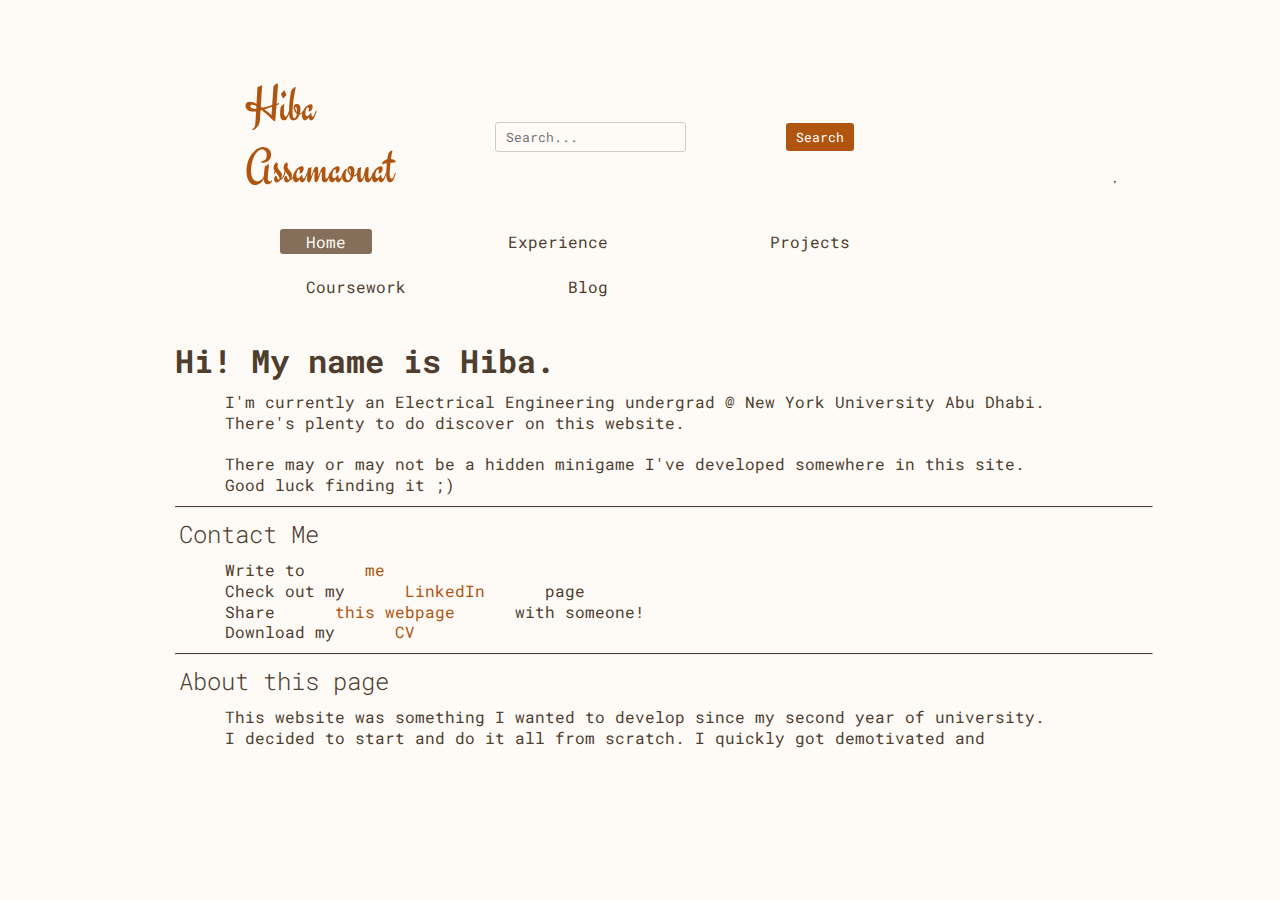
==== index.html @ d179803a "File Upload" ====
<!DOCTYPE html>
<html lang="en">
<head>
    <meta charset="UTF-8">
    <meta name="viewport" content="width=device-width, initial-scale=1.0">
    
    <title>Hiba Assamaouat</title>
    
    <!-- Google Fonts -->
    <link rel="preconnect" href="https://fonts.googleapis.com">
    <link rel="preconnect" href="https://fonts.gstatic.com" crossorigin>
    <link href="https://fonts.googleapis.com/css2?family=Engagement&family=Roboto+Mono:ital,wght@0,100..700;1,100..700&display=swap" rel="stylesheet">
    
    <!-- Google Icons -->
    <link rel="stylesheet" href="https://fonts.googleapis.com/css2?family=Material+Symbols+Outlined:opsz,wght,FILL,GRAD@20..48,100..700,0..1,-50..200&icon_names=search" />
    <link rel="stylesheet" href="https://fonts.googleapis.com/css2?family=Material+Symbols+Outlined:opsz,wght,FILL,GRAD@24,400,0,0&icon_names=home" />
    
    <!-- CSS File -->
    <link rel="stylesheet" href="styles.css">
    <!-- Link to external JavaScript file -->
    <script src="searchbar.js" defer></script>

</head>

<body>
    
    <!-- Header & Navigation -->
    <header>
        <nav class="class-nav-bar">
            <header>
                <h1 class="title">Hiba Assamaouat</h1>

                <div class="search-container">
                    <input type="text" placeholder="Search..." class="search-input" id="searchInput">
                    <button class="search-btn" id="searchBtn">Search</button>
                </div>
                <!-- <span class="material-symbols-outlined">
                    search
                </span> -->
            </header>
            <!-- search icon -->
            
            <!-- navigation bar -->
            <ul>
                <!-- Home -->
                <li> <a class="active" href = "index.html" > Home </a></li> <!-- first item of the list with its hyperlink -->
                <!-- Experience -->
                <li> <a href = "experience.html" > Experience </a></li>
                <!-- Projects -->
                <li> <a href = "projects.html" > Projects </a></li>
                <!-- Coursework -->
                <li> <a href = "coursework.html" > Coursework </a></li>
                <!-- Blog -->
                <li> <a href = "blog.html" > Blog </a></li>
            </ul>

        </nav>

        <hr class="class-divider">
    </header>

    <!-- Main Content -->
    <main>
        <section class="intro">
            <h1>Hi! My name is Hiba.</h1>
            <p>
                I'm currently an Electrical Engineering undergrad @ New York University Abu Dhabi.
                <br>
                There's plenty to do discover on this website.
                <br> <br>
                There may or may not be a hidden minigame I've developed somewhere in this site. Good luck finding it ;)
            </p>
        </section>

        <hr class="class-divider-thin">

        <section class="contact">
            <h2>Contact Me</h2>
            <p>
                Write to <a href="mailto:ha1647@nyu.edu">me</a><br>
                Check out my <a href="https://www.linkedin.com/in/hiba-assamaouat" target="_blank">LinkedIn</a> page<br>
                Share <a href="www.linkedin.com/in/hiba-assamaouat" target="_blank">this webpage</a> with someone!<br>
                Download my <a href="CV.pdf" download>CV</a><br>
                <!-- You can also send me a message in the comment box: -->
            </p>

            <!-- Comment Box
            <form action="#" method="post">
                <textarea name="message" rows="4" placeholder="Write your message here..."></textarea><br>
                <button type="submit">Send</button>
            </form> -->

        </section>
        <hr class="class-divider-thin">

        <section class="about">
            <h2>About this page</h2>
            <p>
                This website was something I wanted to develop since my second year of university. I decided to start and do it all from scratch.
                I quickly got demotivated and  
            </p>
        </section>

    </main>

</body>
</html>
---- styles.css ----
* {
    background-color: #FEFBF7;
    color: #4E3E30;
    font-family: "Roboto Mono", monospace;
    font-optical-sizing: auto;
    font-weight: 00;
    font-style: normal;
    
    margin-top: 10px;
    margin-bottom: 10px;
    margin-right: 50px;
    margin-left: 50px;
}
a{
    text-decoration: none; /* Removes the underline */
    color: #af550f;
}
a:hover{
    background-color: #af550f;
    color: #FEFBF7;
}
p{
    line-height: 1.3;
}

.title {
    font-family: "Engagement", cursive !important;
    font-weight: 400;
    font-size:50px;
    font-style: normal;
    color: #af550f;
}
h1{
    margin: 0px;
    padding: 0px;
    border: 0px;
}
h2{
    margin: 4px;
    font-weight: 300;
}
h3{
    /* margin: 8px; */
    font-size:20px;
    font-weight: 500;}

body{
    margin: 25px;
}

.row {display: flex;}
  
.column {
    flex: 33.33%;
    padding: 5px;
}

/* -- Navigation Bar Settings --  */
ul {
    list-style-type: none; /* Removes the bullet points */
    margin: 0;
    padding: -2px;
    overflow: hidden;
    background-color: #FEFBF7;
    /* box-shadow: 0 4px 6px rgba(0, 0, 0, 0.1); Optional: Add shadow for depth */
}

/* List items */
li {
    float: left;
    overflow: hidden;
    padding: 0px;
    margin: 0 5px; /* Adjust this for spacing between buttons */
}

/* Navigation links */
li a {
    display: inline-block;
    border-radius: 3px;
    color: #4E3E30; /* Corrected color code */
    text-align: center;
    padding: 2px 26px;
    text-decoration: none; /* Removes underline */
    font-size: 16px;
    /* font-weight: bold; Makes the text bold */
    transition: background-color 0.3s, color 0.6s; /*Smooth transition*/
}

/* Hover effect */
li a:hover {
    background-color: #af550f;
    color: #FEFBF7;
}

/* Active link styling */
li a.active {
    background-color: #856e5a; /* Active state color */
    color: #FEFBF7;
}

/* Search Bar */
/* .search-container {
    border-radius: 3px;
    display: inline-flex;
    align-items: center;
}

.search-btn {
    border-radius: 3px;
    background-color: #af550f;
    color: white;
    border: none;
    padding: 5px 10px;
    cursor: pointer;
    border-radius: 3px;
    margin-left: 5px;
    transition: background-color 0.3s;
}

.search-btn:hover {
    border-radius: 3px;
    background-color: #856e5a;
}
/* search bar positioning */
header {
    display: flex;
    justify-content: space-between;
    align-items: center;
    padding: 10px;
} */

.name {
    margin: 0;
}

.search-bar {
    padding: 5px;
    width: 200px; /* Adjust width as needed */
}

/* Responsive design */
@media screen and (max-width: 768px) {
    ul {
        text-align: center;
    }

    li {
        float: none; /* Stack list items vertically */
    }
}


/* ********************** */




.active {
    background-color: rgba(133, 110, 90, 0.2); /* White background with 50% opacity */
    /* background-color: #856E5A; */
    color: #4E3E30;
  }

hr.class-divider{ /* hr = horizontal rule */
    /* Solid border */
    border-top: 2px solid #4E3E30;}

hr.class-divider-thin{
    border-top: 1px solid #4E3E30;
    margin-right: 2px;
}


/* Project Box Template */
.box {
    background-color: white;
    border-radius: 15px; /* Rounded corners */
    box-shadow: 0 4px 8px rgba(0, 0, 0, 0.1); /* Subtle shadow */
    padding: 20px;
    max-width: 400px;
    text-align: center;
}
/* Container for two-column layout */
.projects-container {
    display: flex;
    flex-wrap: wrap; /* Ensures responsiveness */
    justify-content: center;
    gap: 20px; /* Space between boxes */
    margin-top: 30px;
}
/* Image Config */
img{
    border-radius: 3px;
}

/* Coursework Box Template */
.course-box {
    background: white;
    border-radius: 8px;
    box-shadow: 0 4px 6px rgba(0, 0, 0, 0.1);
    padding: 10px;
    text-align: center;
    display: inline-block; /* Allows box width to adjust */
    min-width: 200px; /* Ensures it doesn't get too small */
    max-width:30%; /* Prevents it from exceeding container width */
    width: auto; /* Adapts to content */
    white-space: normal; /* Prevents text wrapping */
}

.course-title {
    background: white;
    font-size: 20px;
    font-weight: bold;
}

.semester {
    background: white;
    font-size: 12px;
    color: gray;
    margin-bottom: 10px;
}

.labels {
    background: white;
    font-size: 12px;
    display: flex;
    justify-content: center;
    gap: 10px;
}

.label {
    background: white;
    display: inline-block;
    background: #856e5a;
    color: white;
    padding: 5px 10px;
    border-radius: 4px;
    font-size: 10px;
}




/* --- Search Bar --- */
.search-container {
    border-radius: 3px;
    display: inline-flex;
    align-items: center;
}

.search-input {
    padding: 5px 10px;
    border: 1px solid #ccc;
    border-radius: 3px;
    outline: none;
}

.search-btn {
    border-radius: 3px;
    background-color: #af550f;
    color: white;
    border: none;
    padding: 5px 10px;
    cursor: pointer;
    transition: background-color 0.3s;
}

.search-btn:hover {
    background-color: #856e5a;
}

/* Highlight search results */
.highlight {
    background-color: yellow;
    font-weight: bold;
}
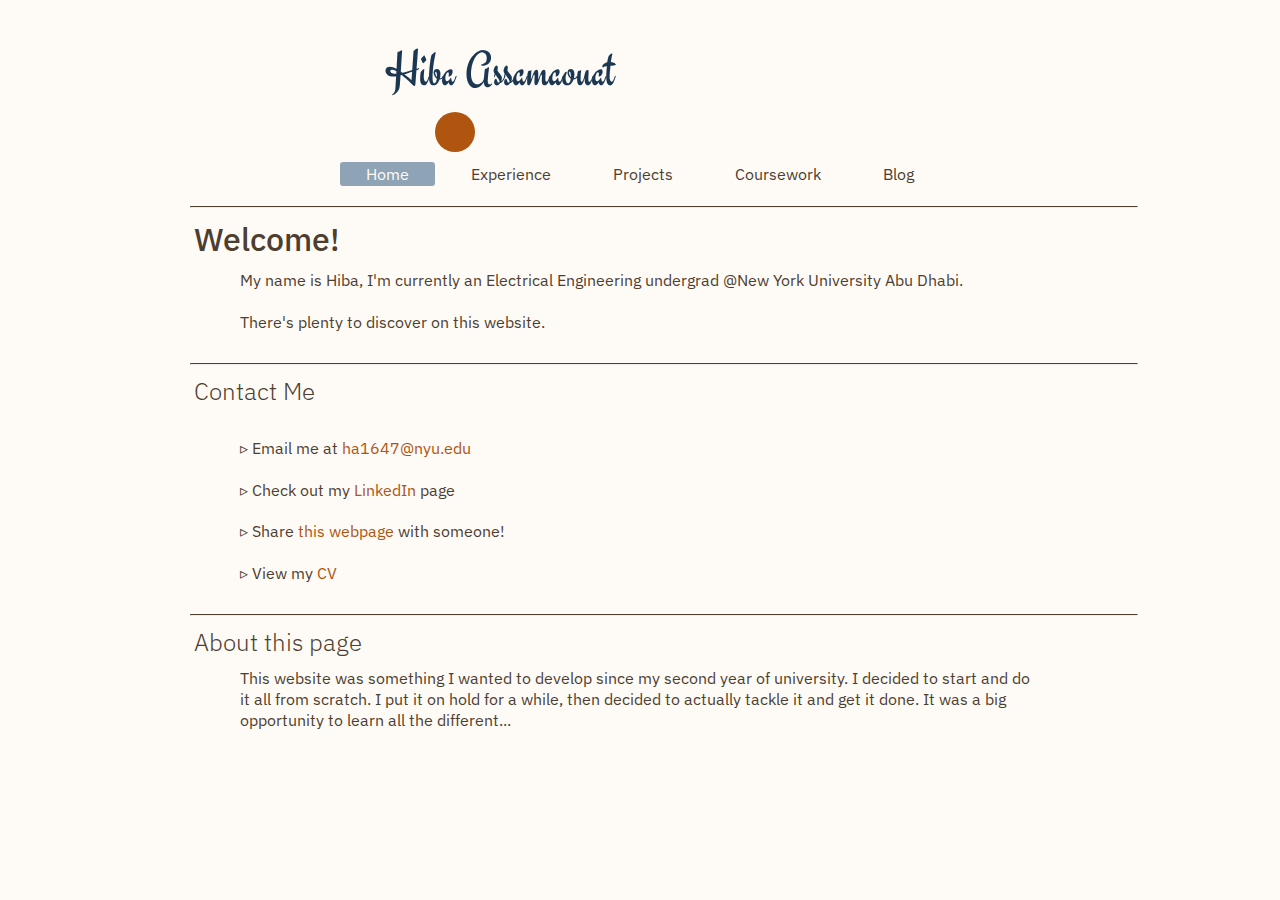
==== commit 0bdb2edd: "Add files via upload" ====
--- a/index.html
+++ b/index.html
@@ -1,107 +1,99 @@
 <!DOCTYPE html>
 <html lang="en">
 <head>
-    <meta charset="UTF-8">
-    <meta name="viewport" content="width=device-width, initial-scale=1.0">
-    
-    <title>Hiba Assamaouat</title>
-    
-    <!-- Google Fonts -->
-    <link rel="preconnect" href="https://fonts.googleapis.com">
-    <link rel="preconnect" href="https://fonts.gstatic.com" crossorigin>
-    <link href="https://fonts.googleapis.com/css2?family=Engagement&family=Roboto+Mono:ital,wght@0,100..700;1,100..700&display=swap" rel="stylesheet">
-    
-    <!-- Google Icons -->
-    <link rel="stylesheet" href="https://fonts.googleapis.com/css2?family=Material+Symbols+Outlined:opsz,wght,FILL,GRAD@20..48,100..700,0..1,-50..200&icon_names=search" />
-    <link rel="stylesheet" href="https://fonts.googleapis.com/css2?family=Material+Symbols+Outlined:opsz,wght,FILL,GRAD@24,400,0,0&icon_names=home" />
-    
-    <!-- CSS File -->
-    <link rel="stylesheet" href="styles.css">
-    <!-- Link to external JavaScript file -->
-    <script src="searchbar.js" defer></script>
+  <meta charset="UTF-8" />
+  <meta name="viewport" content="width=device-width, initial-scale=1.0" />
 
+  <title>Hiba Assamaouat</title>
+
+  <!-- Google Fonts -->
+  <link rel="preconnect" href="https://fonts.googleapis.com">
+  <link rel="preconnect" href="https://fonts.gstatic.com" crossorigin>
+  <link href="https://fonts.googleapis.com/css2?family=Engagement&family=IBM+Plex+Sans:ital,wght@0,100..700;1,100..700&family=IBM+Plex+Serif:ital,wght@0,100;0,200;0,300;0,400;0,500;0,600;0,700;1,100;1,200;1,300;1,400;1,500;1,600;1,700&display=swap" rel="stylesheet">
+
+  <!-- Google Icons -->
+  <link rel="stylesheet" href="https://fonts.googleapis.com/css2?family=Material+Symbols+Outlined:opsz,wght,FILL,GRAD@20..48,100..700,0..1,-50..200&icon_names=search" />
+  <link rel="stylesheet" href="https://fonts.googleapis.com/css2?family=Material+Symbols+Outlined:opsz,wght,FILL,GRAD@24,400,0,0&icon_names=home" />
+
+  <!-- CSS File -->
+  <link rel="stylesheet" href="styles.css" />
+  <script src="searchbar.js" defer></script>
 </head>
 
 <body>
-    
-    <!-- Header & Navigation -->
-    <header>
-        <nav class="class-nav-bar">
-            <header>
-                <h1 class="title">Hiba Assamaouat</h1>
 
-                <div class="search-container">
-                    <input type="text" placeholder="Search..." class="search-input" id="searchInput">
-                    <button class="search-btn" id="searchBtn">Search</button>
-                </div>
-                <!-- <span class="material-symbols-outlined">
-                    search
-                </span> -->
-            </header>
-            <!-- search icon -->
-            
-            <!-- navigation bar -->
-            <ul>
-                <!-- Home -->
-                <li> <a class="active" href = "index.html" > Home </a></li> <!-- first item of the list with its hyperlink -->
-                <!-- Experience -->
-                <li> <a href = "experience.html" > Experience </a></li>
-                <!-- Projects -->
-                <li> <a href = "projects.html" > Projects </a></li>
-                <!-- Coursework -->
-                <li> <a href = "coursework.html" > Coursework </a></li>
-                <!-- Blog -->
-                <li> <a href = "blog.html" > Blog </a></li>
-            </ul>
+  <header>
+    <div class="main-wrapper">
 
-        </nav>
+      <nav class="class-nav-bar">
+        <h1 class="title">Hiba Assamaouat</h1>
 
-        <hr class="class-divider">
-    </header>
+        <!-- <div class="search-container">
+          <input type="text" placeholder="Search..." class="search-input" id="searchInput" />
+          <button class="search-btn" id="searchBtn">Search</button>
+        </div> -->
+        <div class="search-wrapper">
+            <input type="text" class="search-input" placeholder="Search..." />
+            <button class="search-btn">
+              <svg class="search-icon" xmlns="http://www.w3.org/2000/svg" width="18" height="18" fill="white" viewBox="0 0 24 24">
+                <path d="M21 20l-4.35-4.35a7.5 7.5 0 10-1.41 1.41L20 21zM10 16a6 6 0 110-12 6 6 0 010 12z"/>
+              </svg>
+            </button>
+          </div>
+      </nav>
 
-    <!-- Main Content -->
-    <main>
-        <section class="intro">
-            <h1>Hi! My name is Hiba.</h1>
-            <p>
-                I'm currently an Electrical Engineering undergrad @ New York University Abu Dhabi.
-                <br>
-                There's plenty to do discover on this website.
-                <br> <br>
-                There may or may not be a hidden minigame I've developed somewhere in this site. Good luck finding it ;)
-            </p>
-        </section>
+      <ul class="nav-links">
+        <li><a class="active" href="index.html">Home</a></li>
+        <li><a href="experience.html">Experience</a></li>
+        <li class="dropdown">
+          <a href="projects.html">Projects</a>
+          <ul class="dropdown-menu">
+            <li><a href="engineering.html">Engineering Projects</a></li>
+            <li><a href="art.html">Art Projects</a></li>
+            <li><a href="otherprojects.html">Other Projects</a></li>
+          </ul>
+        </li>
+        <li><a href="coursework.html">Coursework</a></li>
+        <li><a href="blog.html">Blog</a></li>
+      </ul>
 
-        <hr class="class-divider-thin">
+  </header>
 
-        <section class="contact">
-            <h2>Contact Me</h2>
-            <p>
-                Write to <a href="mailto:ha1647@nyu.edu">me</a><br>
-                Check out my <a href="https://www.linkedin.com/in/hiba-assamaouat" target="_blank">LinkedIn</a> page<br>
-                Share <a href="www.linkedin.com/in/hiba-assamaouat" target="_blank">this webpage</a> with someone!<br>
-                Download my <a href="CV.pdf" download>CV</a><br>
-                <!-- You can also send me a message in the comment box: -->
-            </p>
+  <main>
+    <div class="main-wrapper">
+        <hr class="class-divider-thin" />
+      <section class="intro">
+        <h1>Welcome!</h1>
+        <p>
+          My name is Hiba, I'm currently an Electrical Engineering undergrad @New York University Abu Dhabi.
+          <br /><br />
+          There's plenty to discover on this website.<br /><br />
+        </p>
+      </section>
 
-            <!-- Comment Box
-            <form action="#" method="post">
-                <textarea name="message" rows="4" placeholder="Write your message here..."></textarea><br>
-                <button type="submit">Send</button>
-            </form> -->
+      <hr class="class-divider-thin" />
 
-        </section>
-        <hr class="class-divider-thin">
+      <section class="contact">
+        <h2>Contact Me</h2>
+        <p>
+          <br />
+          ▹ Email me at <a href="mailto:ha1647@nyu.edu">ha1647@nyu.edu</a><br /><br />
+          ▹ Check out my <a href="https://www.linkedin.com/in/hiba-assamaouat" target="_blank">LinkedIn</a> page<br /><br />
+          ▹ Share <a href="https://www.linkedin.com/in/hiba-assamaouat" target="_blank">this webpage</a> with someone!<br /><br />
+          ▹ View my <a href="CV.pdf" download>CV</a><br/><br>
+        </p>
+      </section>
 
-        <section class="about">
-            <h2>About this page</h2>
-            <p>
-                This website was something I wanted to develop since my second year of university. I decided to start and do it all from scratch.
-                I quickly got demotivated and  
-            </p>
-        </section>
+      <hr class="class-divider-thin" />
 
-    </main>
-
+      <section class="about">
+        <h2>About this page</h2>
+        <p>
+          This website was something I wanted to develop since my second year of university. I decided to start and do it all from scratch.
+          I put it on hold for a while, then decided to actually tackle it and get it done. It was a big opportunity to learn all the different...
+        </p>
+      </section>
+    </div>
+  </main>
 </body>
-</html>+</html>
--- a/styles.css
+++ b/styles.css
@@ -1,133 +1,152 @@
+/* Global reset and base styling */
 * {
     background-color: #FEFBF7;
     color: #4E3E30;
-    font-family: "Roboto Mono", monospace;
+    font-family: "IBM Plex Sans", sans-serif;
     font-optical-sizing: auto;
-    font-weight: 00;
+    font-weight: 400; /* Fixed invalid '00' */
     font-style: normal;
-    
-    margin-top: 10px;
-    margin-bottom: 10px;
-    margin-right: 50px;
-    margin-left: 50px;
-}
-a{
-    text-decoration: none; /* Removes the underline */
+    margin: 10px 50px;
+}
+
+/* Anchor tags */
+a {
+    text-decoration: none;
     color: #af550f;
-}
-a:hover{
+    margin: 0;
+    padding: 0;
+    display: inline;
+}
+a:hover {
     background-color: #af550f;
     color: #FEFBF7;
 }
-p{
+
+/* Paragraph */
+p {
     line-height: 1.3;
 }
 
+/* Title styling */
 .title {
     font-family: "Engagement", cursive !important;
     font-weight: 400;
-    font-size:50px;
+    font-size: 50px;
     font-style: normal;
-    color: #af550f;
-}
-h1{
-    margin: 0px;
-    padding: 0px;
-    border: 0px;
-}
-h2{
+    margin: 0; /* Avoid negative margins unless absolutely needed */
+    color: #1c3752;
+}
+
+/* Headers */
+h1 {
+    font-weight: 500;
+    margin: 4px;
+    border: 0;
+}
+h2 {
     margin: 4px;
     font-weight: 300;
 }
-h3{
-    /* margin: 8px; */
-    font-size:20px;
-    font-weight: 500;}
-
-body{
-    margin: 25px;
-}
-
-.row {display: flex;}
-  
+h3 {
+    font-size: 20px;
+    font-weight: 500;
+}
+
+/* Body */
+body {
+    margin: 0;
+    padding: 0;
+}
+
+/* Layout wrapper */
+.main-wrapper {
+    max-width: 1000px;
+    margin: 0 auto;
+    padding: 0 20px;
+    
+}
+
+/* Images */
+img {
+    border-radius: 3px;
+}
+
+/* Flexbox layout for image rows */
+.row {
+    display: flex;
+}
 .column {
     flex: 33.33%;
     padding: 5px;
 }
 
-/* -- Navigation Bar Settings --  */
+/*------NAVIGATION BAR------*/
 ul {
-    list-style-type: none; /* Removes the bullet points */
-    margin: 0;
-    padding: -2px;
+    list-style-type: none;
+    margin: 0;
+    padding: 0;
     overflow: hidden;
     background-color: #FEFBF7;
-    /* box-shadow: 0 4px 6px rgba(0, 0, 0, 0.1); Optional: Add shadow for depth */
-}
-
-/* List items */
+}
+
 li {
     float: left;
-    overflow: hidden;
-    padding: 0px;
-    margin: 0 5px; /* Adjust this for spacing between buttons */
-}
-
-/* Navigation links */
+    margin: 0 5px;
+}
+
 li a {
     display: inline-block;
     border-radius: 3px;
-    color: #4E3E30; /* Corrected color code */
+    color: #4E3E30;
     text-align: center;
     padding: 2px 26px;
-    text-decoration: none; /* Removes underline */
     font-size: 16px;
-    /* font-weight: bold; Makes the text bold */
-    transition: background-color 0.3s, color 0.6s; /*Smooth transition*/
-}
-
-/* Hover effect */
+    transition: background-color 0.3s, color 0.6s;
+}
+
 li a:hover {
     background-color: #af550f;
     color: #FEFBF7;
 }
 
-/* Active link styling */
 li a.active {
-    background-color: #856e5a; /* Active state color */
+    background-color: #65829eba;
     color: #FEFBF7;
 }
 
-/* Search Bar */
-/* .search-container {
-    border-radius: 3px;
-    display: inline-flex;
-    align-items: center;
-}
-
-.search-btn {
-    border-radius: 3px;
-    background-color: #af550f;
+/* Dropdown Menu */
+.dropdown-menu {
+    position: absolute;
+    top: 100%;
+    left: 0;
+    background: #333;
+    display: none;
+    list-style: none;
+    padding: 0;
+    margin: 0;
+    z-index: 1000;
+}
+
+.dropdown-menu li a {
+    padding: 10px;
+    display: block;
     color: white;
-    border: none;
-    padding: 5px 10px;
-    cursor: pointer;
-    border-radius: 3px;
-    margin-left: 5px;
-    transition: background-color 0.3s;
-}
-
-.search-btn:hover {
-    border-radius: 3px;
-    background-color: #856e5a;
-}
-/* search bar positioning */
+}
+.dropdown-menu li a:hover {
+    background: #555;
+}
+
+.dropdown:hover .dropdown-menu {
+    display: block;
+}
+
+/* Header with search bar */
 header {
     display: flex;
     justify-content: space-between;
     align-items: center;
     padding: 10px;
-} */
+}
 
 .name {
     margin: 0;
@@ -135,82 +154,105 @@
 
 .search-bar {
     padding: 5px;
-    width: 200px; /* Adjust width as needed */
-}
-
-/* Responsive design */
+    width: 200px;
+}
+
+/* Responsive nav */
 @media screen and (max-width: 768px) {
     ul {
         text-align: center;
     }
 
     li {
-        float: none; /* Stack list items vertically */
+        float: none;
     }
 }
 
-
-/* ********************** */
-
-
-
-
 .active {
-    background-color: rgba(133, 110, 90, 0.2); /* White background with 50% opacity */
-    /* background-color: #856E5A; */
-    color: #4E3E30;
-  }
-
-hr.class-divider{ /* hr = horizontal rule */
-    /* Solid border */
-    border-top: 2px solid #4E3E30;}
-
-hr.class-divider-thin{
+    background-color: rgba(133, 110, 90, 0.2);
+    color: #4E3E30;
+}
+
+/* -----DIVIDERS----- */
+hr.class-divider {
+    border-top: 2px solid #4E3E30;
+}
+
+hr.class-divider-thin {
     border-top: 1px solid #4E3E30;
     margin-right: 2px;
 }
 
-
-/* Project Box Template */
+/* PROJECTS */
 .box {
     background-color: white;
-    border-radius: 15px; /* Rounded corners */
-    box-shadow: 0 4px 8px rgba(0, 0, 0, 0.1); /* Subtle shadow */
+    border-radius: 15px;
+    box-shadow: 0 4px 8px rgba(0, 0, 0, 0.1);
     padding: 20px;
     max-width: 400px;
     text-align: center;
 }
-/* Container for two-column layout */
+
+.box p {
+    color: black;
+    background-color: white;
+}
+.box h2 {
+    color: #4E3E30;
+    background-color: white;
+    font-weight: 400; /* Changed from 100px to valid weight */
+    margin: 10px;
+    font-size: 20px;
+    font-family: "Roboto Mono", monospace;
+}
+.box img {
+    background-color: white;
+    border-radius: 3px;
+    display: block;
+    margin: 0 auto;
+}
+
+/* PROJECT CONTAINER */
 .projects-container {
     display: flex;
-    flex-wrap: wrap; /* Ensures responsiveness */
+    flex-wrap: wrap;
     justify-content: center;
-    gap: 20px; /* Space between boxes */
+    gap: 20px;
     margin-top: 30px;
 }
-/* Image Config */
-img{
-    border-radius: 3px;
-}
-
-/* Coursework Box Template */
+
+/* COURSEWORK */
+.course-container {
+    display: flex;
+    flex-wrap: wrap;
+    gap: 10px;
+    padding: 20px;
+    margin: 2px;
+    justify-content: center;
+}
+
 .course-box {
     background: white;
     border-radius: 8px;
     box-shadow: 0 4px 6px rgba(0, 0, 0, 0.1);
     padding: 10px;
     text-align: center;
-    display: inline-block; /* Allows box width to adjust */
-    min-width: 200px; /* Ensures it doesn't get too small */
-    max-width:30%; /* Prevents it from exceeding container width */
-    width: auto; /* Adapts to content */
-    white-space: normal; /* Prevents text wrapping */
+    display: flex;
+    flex-direction: column;
+    justify-content: space-between;
+    width: 30%;
+    min-width: 200px;
+    max-width: 300px;
+    word-wrap: break-word;
 }
 
 .course-title {
     background: white;
     font-size: 20px;
     font-weight: bold;
+    margin: 10px;
+    padding: 10px;
+    margin-top: auto;
 }
 
 .semester {
@@ -218,6 +260,7 @@
     font-size: 12px;
     color: gray;
     margin-bottom: 10px;
+    margin-top: auto;
 }
 
 .labels {
@@ -229,48 +272,58 @@
 }
 
 .label {
-    background: white;
-    display: inline-block;
     background: #856e5a;
     color: white;
     padding: 5px 10px;
     border-radius: 4px;
     font-size: 10px;
-}
-
-
-
-
-/* --- Search Bar --- */
-.search-container {
-    border-radius: 3px;
-    display: inline-flex;
+    margin: 0;
+}
+
+/* SEARCH BAR */
+.search-wrapper {
+    position: relative;
+    width: 40px;
+    height: 40px;
+    transition: width 0.5s ease;
+    overflow: hidden;
+    border-radius: 20px;
+    background-color: #af550f;
+    display: flex;
     align-items: center;
 }
 
+.search-wrapper.open {
+    width: 200px;
+}
+
 .search-input {
-    padding: 5px 10px;
-    border: 1px solid #ccc;
-    border-radius: 3px;
+    border: none;
     outline: none;
+    padding: 8px 10px;
+    width: 100%;
+    font-size: 14px;
+    display: none;
+    background: #fff;
+    color: #4E3E30;
+    font-family: "IBM Plex Sans", sans-serif;
+}
+
+.search-wrapper.open .search-input {
+    display: block;
 }
 
 .search-btn {
-    border-radius: 3px;
-    background-color: #af550f;
-    color: white;
+    background: transparent;
     border: none;
-    padding: 5px 10px;
     cursor: pointer;
-    transition: background-color 0.3s;
-}
-
-.search-btn:hover {
-    background-color: #856e5a;
-}
-
-/* Highlight search results */
-.highlight {
-    background-color: yellow;
-    font-weight: bold;
-}
+    padding: 10px;
+    display: flex;
+    align-items: center;
+}
+
+.search-icon {
+    fill: white;
+    transition: transform 0.3s;
+}
+
